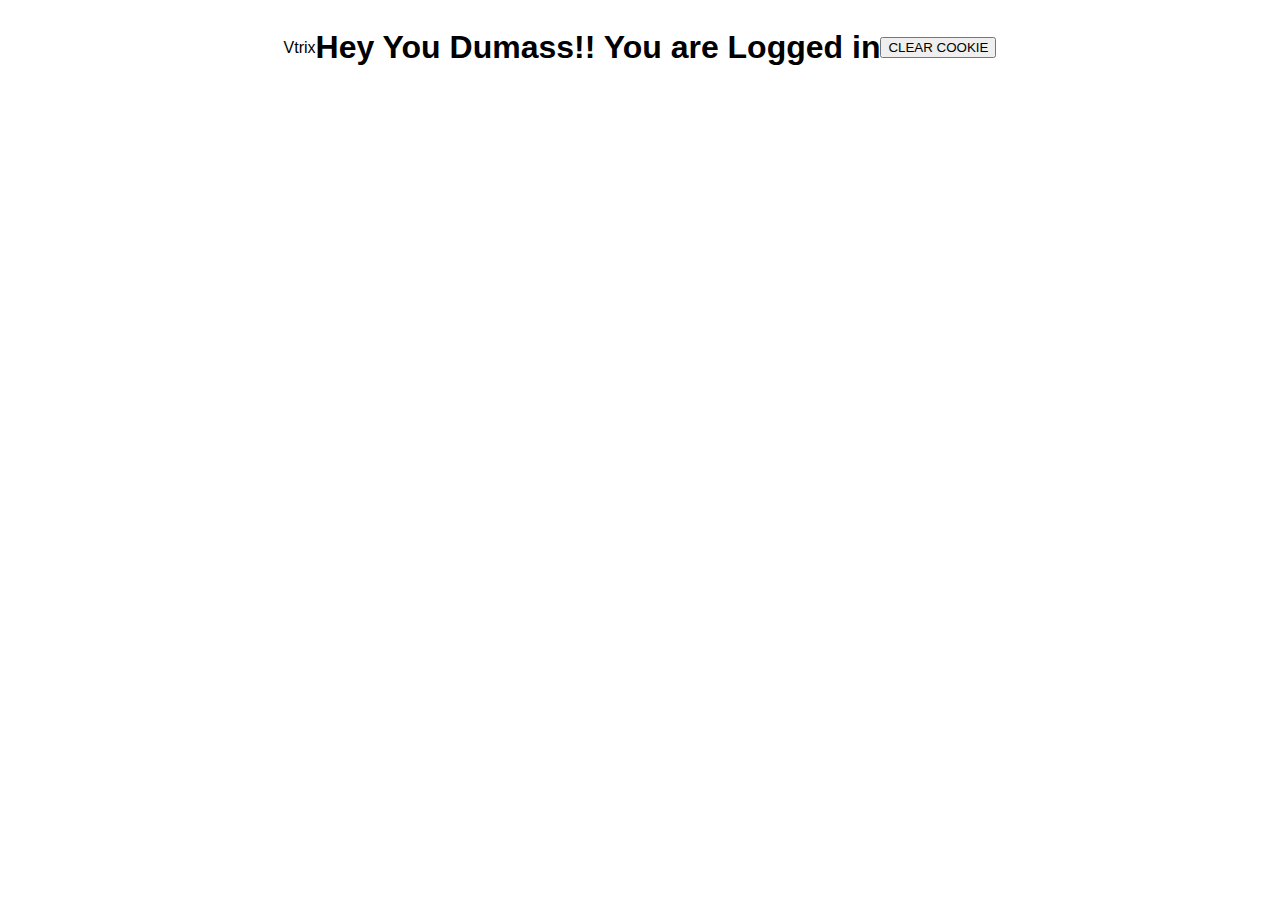
==== profile.html @ e8d33d41 "auth initialized" ====
<!DOCTYPE html>
<html lang="en">
  <head>
    <meta charset="UTF-8" />
    <meta http-equiv="X-UA-Compatible" content="IE=edge" />
    <meta name="viewport" content="width=device-width, initial-scale=1.0" />
    <link rel="stylesheet" type="text/css" href="style.css" />
    <link
      href="https://fonts.googleapis.com/css?family=Baloo+Thambi+2&display=swap"
      rel="stylesheet"
    />
    <title>Cards</title>
  </head>
  <body>
    <div id="nav">Vtrix</div>
    <div id="cards">
      <h1>Hey You Dumass!! You are Logged in</h1>
      <p id="cookie"></p>
    </div>
    <button id="clearCookie">CLEAR COOKIE</button>

    <script src="/profile.js"></script>
  </body>
</html>
---- style.css ----
body {
  font-family: "Trebuchet MS", "Lucida Sans Unicode", "Lucida Grande",
    "Lucida Sans", Arial, sans-serif;
  display: flex;
  flex-direction: row;
  align-items: center;
  justify-content: center;
}
.flex-container {
  display: flex;
  flex-direction: row;
  flex-wrap: wrap;
}

.login {
  width: 30vw;
  display: flex;
  flex-direction: column;
  align-items: center;
  justify-content: center;
  margin: 5vw;
}

.signup {
  transform: translateY(-40px);
  display: flex;
  flex-direction: column;
  align-items: center;
  justify-content: center;
  /* margin: 5vw; */
  /* width: 35vw; */
  width: 0;
  margin: 0;
  overflow: hidden;
  transition: 0.3s ease-in-out;
}

#loginHeading,
#signupHeading {
  text-align: center;
  font-size: 2.5rem;
  transform: translateX(-5%);
  color: rgba(0, 0, 0, 0.719);
  width: max-content;
}

form {
  width: 410px;
}

.label {
  z-index: -1;
  padding: 3px;
  color: rgba(103, 100, 255, 1);
  position: relative;
  top: 40px;
  opacity: 0;
  transition: 0.1s ease-in-out;
}

.input {
  background: rgb(224, 224, 224);
  font-family: "Trebuchet MS", "Lucida Sans Unicode", "Lucida Grande",
    "Lucida Sans", Arial, sans-serif;
  font-weight: 900;
  color: rgb(117, 117, 117);
  width: 90%;
  height: 35px;
  border-radius: 4px;
  padding: 16px;
  margin-bottom: 14px;
  border: 3px solid rgba(103, 100, 255, 0);
  transition: 0.09s ease-in-out;
  font-size: 20px;
}

.input:focus {
  border: 3px solid rgba(103, 100, 255, 1);
}

.button {
  width: 410px;
  height: 75px;
  color: rgb(252, 252, 252);
  text-align: center;
  position: relative;
  font-family: "Baloo Thambi 2", cursive;
  border-radius: 5px;
  border: none;
  background: rgb(103, 100, 255);
  background: linear-gradient(
    90deg,
    rgba(103, 100, 255, 1) 0%,
    rgba(130, 127, 254, 1) 100%
  );
  font-size: 1.55rem;
  cursor: pointer;
  padding: 20px 152px;
}

.button:hover,
.button:active {
  background: linear-gradient(
    90deg,
    rgb(130, 128, 255) 0%,
    rgb(154, 153, 255) 100%
  );
}

#newUser {
  display: flex;
  flex-direction: column;
  justify-content: center;
  align-items: center;
  font-weight: lighter;
  margin-top: 20px;
}

#createAccLabel {
  font-family: "Baloo Thambi 2", cursive;
  color: rgb(117, 117, 117);
  font-size: 0.95rem;
  margin-bottom: 4px;
}
#createAccLink {
  text-decoration: none;
  color: rgba(103, 100, 255, 1);
  cursor: pointer;
}
#createAccLink:hover,
#createAccLink:active {
  color: rgb(129, 127, 253);
}

@media only screen and (max-width: 1050px) {
  body {
    flex-direction: column-reverse;
  }
  .signup {
    width: 0;
  }
  /* .signup{ */
  /* height: 0; */
  /* } */
}

@media only screen and (max-width: 576px) {
  .login {
    width: 90vw;
    margin: auto;
  }
  form {
    width: 100%;
  }
  .button,
  .SignUpButton {
    width: 100%;
    padding: 10px 20px;
  }
}

@media only screen and (max-width: 420px) {
  .button,
  .SignUpButton {
    width: 100%;
    padding: 10px 20px;
  }
}

/* The alert message box */
.alert {
  padding: 20px;
  background-color: #f44336; /* Red */
  color: white;
  margin-bottom: 15px;
  display: none;
  /* display: flex; */
  /* flex-direction: row; */
}

/* The close button */
.closebtn {
  margin-left: 15px;
  color: white;
  font-weight: bold;
  float: right;
  font-size: 22px;
  line-height: 20px;
  cursor: pointer;
  transition: 0.3s;
}

/* When moving the mouse over the close button */
.closebtn:hover {
  color: black;
}
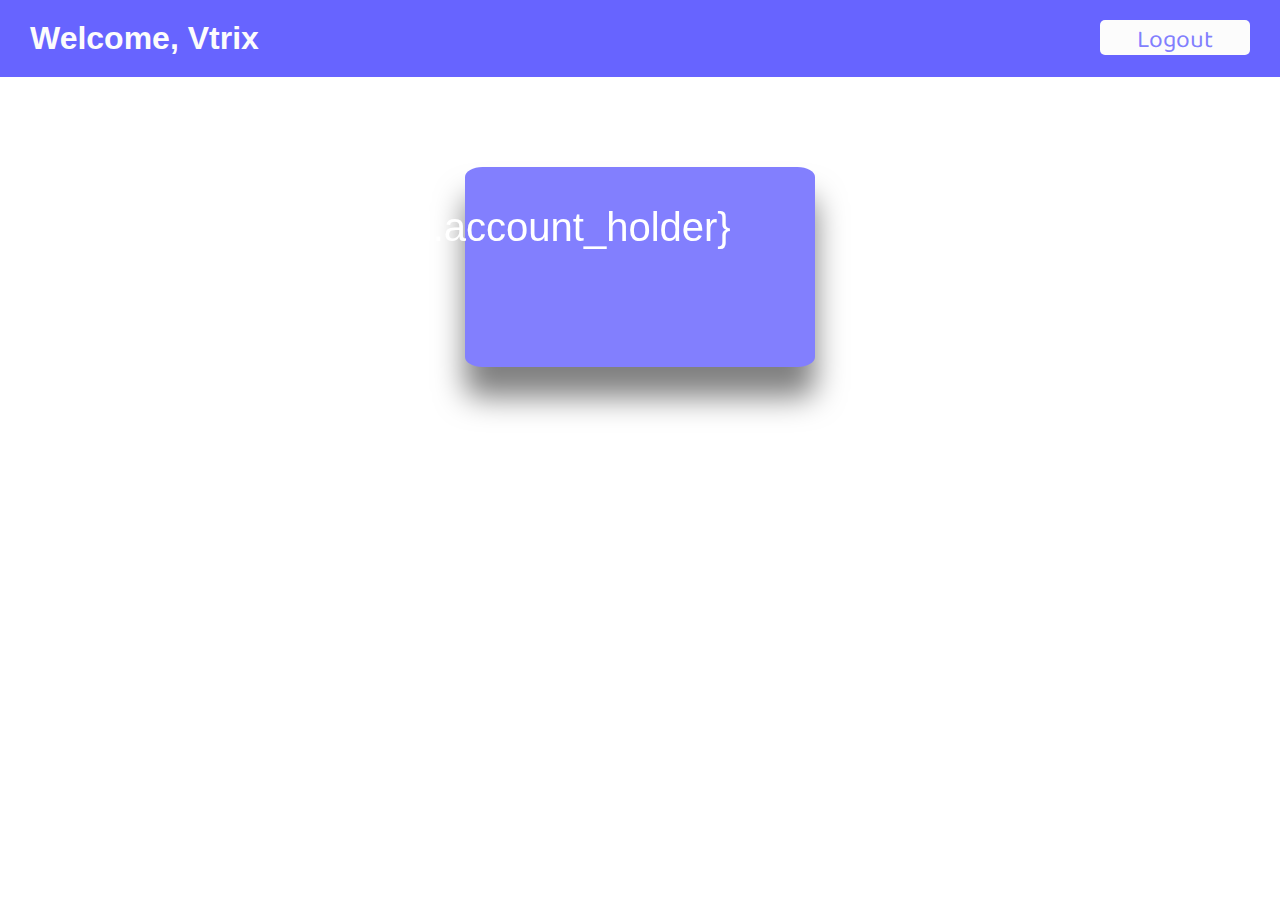
==== commit a6b4d63f: "cards fetch completed" ====
--- a/profile.html
+++ b/profile.html
@@ -12,12 +12,19 @@
     <title>Cards</title>
   </head>
   <body>
-    <div id="nav">Vtrix</div>
+    <div id="nav">
+      <h2>Welcome, Vtrix</h2>
+      <button id="logout" class="button">Logout</button>
+    </div>
+
     <div id="cards">
-      <h1>Hey You Dumass!! You are Logged in</h1>
-      <p id="cookie"></p>
+      <div class="cardbox">
+        <div class="card">
+          <div class="card-front">${card.account_holder}</div>
+          <div class="card-back">${card.cvv}</div>
+        </div>
+      </div>
     </div>
-    <button id="clearCookie">CLEAR COOKIE</button>
 
     <script src="/profile.js"></script>
   </body>
--- a/style.css
+++ b/style.css
@@ -1,6 +1,13 @@
+* {
+  box-sizing: border-box;
+  margin: 0;
+  padding: 0;
+}
 body {
   font-family: "Trebuchet MS", "Lucida Sans Unicode", "Lucida Grande",
     "Lucida Sans", Arial, sans-serif;
+}
+#main {
   display: flex;
   flex-direction: row;
   align-items: center;
@@ -42,6 +49,7 @@
   transform: translateX(-5%);
   color: rgba(0, 0, 0, 0.719);
   width: max-content;
+  margin-bottom: 20px;
 }
 
 form {
@@ -64,10 +72,11 @@
     "Lucida Sans", Arial, sans-serif;
   font-weight: 900;
   color: rgb(117, 117, 117);
-  width: 90%;
-  height: 35px;
+  width: 100%;
+  height: 40px;
+  padding: 30px;
   border-radius: 4px;
-  padding: 16px;
+  margin-top: 20px;
   margin-bottom: 14px;
   border: 3px solid rgba(103, 100, 255, 0);
   transition: 0.09s ease-in-out;
@@ -138,6 +147,7 @@
   }
   .signup {
     width: 0;
+    transform: translateY(0);
   }
   /* .signup{ */
   /* height: 0; */
@@ -170,7 +180,7 @@
 /* The alert message box */
 .alert {
   padding: 20px;
-  background-color: #f44336; /* Red */
+  background-color: #f44336;
   color: white;
   margin-bottom: 15px;
   display: none;
@@ -194,3 +204,95 @@
 .closebtn:hover {
   color: black;
 }
+
+/* profile page styles--------------------------------- */
+
+#nav {
+  background: rgba(103, 100, 255, 1);
+  color: rgb(252, 252, 252);
+  width: 100%;
+  padding: 20px 30px;
+  display: flex;
+  justify-content: space-between;
+}
+#nav h2 {
+  font-size: 2rem;
+}
+#logout {
+  width: 150px;
+  height: 35px;
+  position: relative;
+  background: rgb(252, 252, 252);
+  color: rgba(130, 127, 254, 1);
+  cursor: pointer;
+  padding: 0 12px;
+}
+#logout:hover {
+  background: rgb(230, 230, 230);
+}
+
+/* ------------------------------------------------------------------------ */
+
+#cards {
+  padding-top: 65px;
+  display: flex;
+  flex-direction: row;
+  justify-content: space-around;
+  flex-wrap: wrap;
+}
+
+.cardbox {
+  perspective: 500px;
+  margin: 25px;
+  width: fit-content;
+}
+
+.card {
+  position: relative;
+  border-radius: 5%; /* 모서리 */
+  width: 350px;
+  height: 200px;
+  background: #fff;
+  transform-style: preserve-3d;
+  transition: 0.25s ease;
+  box-shadow: 0 30px 30px rgba(0, 0, 0, 0.5);
+  cursor: pointer;
+  background: rgba(130, 127, 254, 1);
+}
+
+/* 카드 색상. 1열 */
+
+.card-front,
+.card-back {
+  position: absolute;
+  top: 0;
+  left: 0;
+  width: 120px;
+  height: 120px;
+  color: #fff;
+  backface-visibility: hidden;
+}
+
+.card-front {
+  font-size: 40px;
+  justify-content: center;
+  text-align: center;
+  display: flex;
+  align-items: center;
+}
+
+.card-back {
+  font-size: 25px;
+  justify-content: center;
+  text-align: center;
+  display: flex;
+  align-items: center;
+}
+
+.cardbox:hover .card {
+  transform: rotateY(180deg);
+}
+
+.card-back {
+  transform: rotateY(180deg);
+}
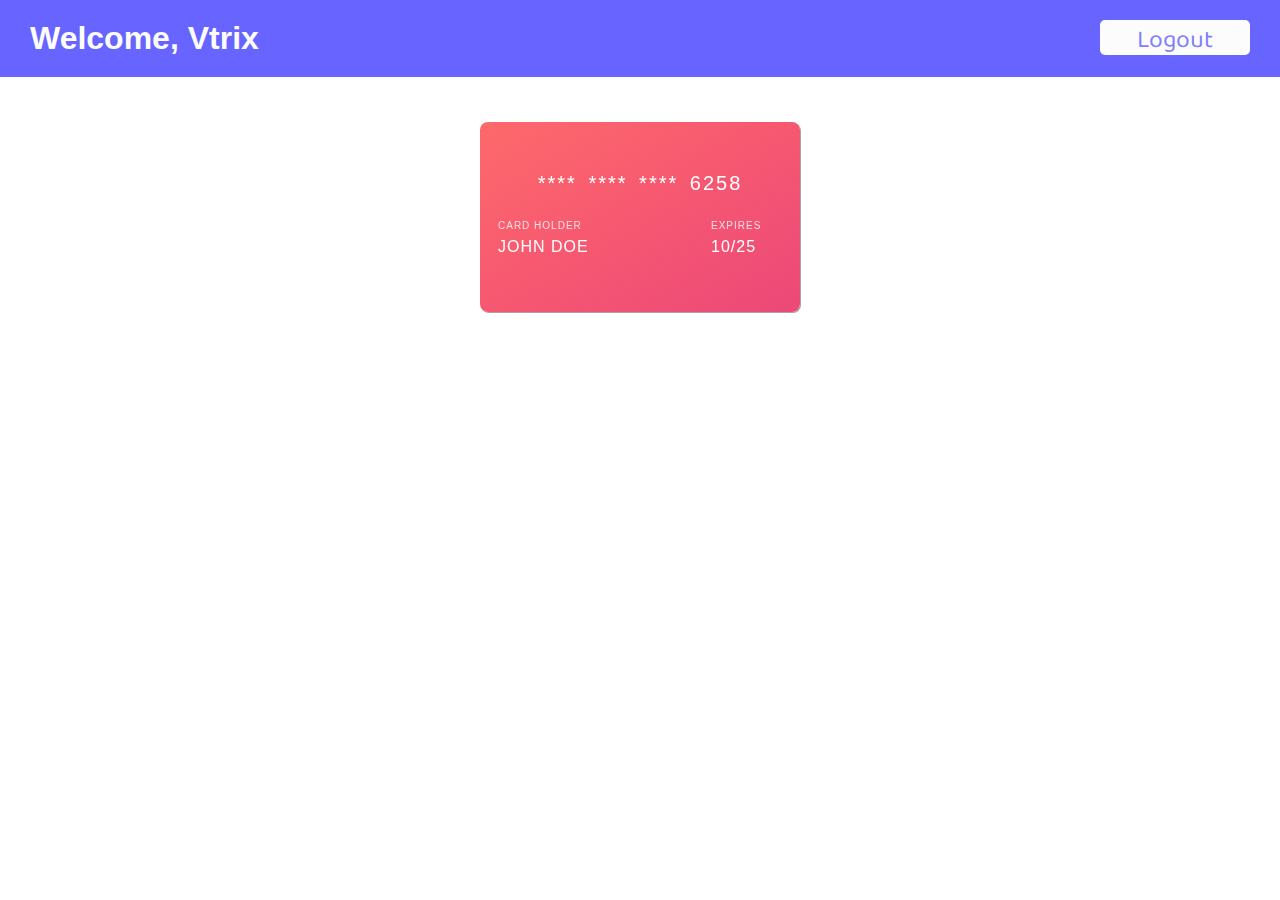
==== commit e9bb56fb: "added new card design" ====
--- a/profile.html
+++ b/profile.html
@@ -18,10 +18,34 @@
     </div>
 
     <div id="cards">
-      <div class="cardbox">
-        <div class="card">
-          <div class="card-front">${card.account_holder}</div>
-          <div class="card-back">${card.cvv}</div>
+      <div class="card">
+        <div class="card__front card__part">
+          <p class="card_numer">**** **** **** 6258</p>
+          <div class="card__space-75">
+            <span class="card__label">Card holder</span>
+            <p class="card__info">John Doe</p>
+          </div>
+          <div class="card__space-25">
+            <span class="card__label">Expires</span>
+            <p class="card__info">10/25</p>
+          </div>
+        </div>
+
+        <div class="card__back card__part">
+          <div class="card__black-line"></div>
+          <div class="card__back-content">
+            <div class="card__secret">
+              <p class="card__secret--last">420</p>
+            </div>
+            <img
+              class="card__back-square card__square"
+              src="https://image.ibb.co/cZeFjx/little_square.png"
+            />
+            <img
+              class="card__back-logo card__logo"
+              src="https://www.fireeye.com/partners/strategic-technology-partners/visa-fireeye-cyber-watch-program/_jcr_content/content-par/grid_20_80_full/grid-20-left/image.img.png/1505254557388.png"
+            />
+          </div>
         </div>
       </div>
     </div>
--- a/style.css
+++ b/style.css
@@ -232,67 +232,175 @@
 }
 
 /* ------------------------------------------------------------------------ */
-
 #cards {
-  padding-top: 65px;
-  display: flex;
-  flex-direction: row;
+  margin-top: 45px;
+  display: flex;
   justify-content: space-around;
-  flex-wrap: wrap;
-}
-
-.cardbox {
-  perspective: 500px;
-  margin: 25px;
-  width: fit-content;
-}
-
+}
 .card {
+  width: 320px;
+  height: 190px;
+  -webkit-perspective: 600px;
+  -moz-perspective: 600px;
+  perspective: 600px;
+}
+
+.card__part {
+  box-shadow: 1px 1px #aaa3a3;
+  top: 0;
+  position: absolute;
+  z-index: 1000;
+  left: 0;
+  display: inline-block;
+  width: 320px;
+  height: 190px;
+  background-image: url("https://image.ibb.co/bVnMrc/g3095.png"),
+    linear-gradient(
+      to right bottom,
+      #fd696b,
+      #fa616e,
+      #f65871,
+      #f15075,
+      #ec4879
+    ); /*linear-gradient(to right bottom, #fd8369, #fc7870, #f96e78, #f56581, #ee5d8a)*/
+  background-repeat: no-repeat;
+  background-position: center;
+  background-size: cover;
+  border-radius: 8px;
+
+  -webkit-transition: all 0.5s cubic-bezier(0.175, 0.885, 0.32, 1.275);
+  -moz-transition: all 0.5s cubic-bezier(0.175, 0.885, 0.32, 1.275);
+  -ms-transition: all 0.5s cubic-bezier(0.175, 0.885, 0.32, 1.275);
+  -o-transition: all 0.5s cubic-bezier(0.175, 0.885, 0.32, 1.275);
+  transition: all 0.5s cubic-bezier(0.175, 0.885, 0.32, 1.275);
+  -webkit-transform-style: preserve-3d;
+  -moz-transform-style: preserve-3d;
+  -webkit-backface-visibility: hidden;
+  -moz-backface-visibility: hidden;
+}
+
+.card__front {
+  padding: 30px 18px;
+  -webkit-transform: rotateY(0);
+  -moz-transform: rotateY(0);
+}
+
+.card__back {
+  padding: 18px 0;
+  -webkit-transform: rotateY(-180deg);
+  -moz-transform: rotateY(-180deg);
+}
+
+.card__black-line {
+  margin-top: 5px;
+  height: 38px;
+  background-color: #303030;
+}
+
+.card__logo {
+  height: 16px;
+}
+
+.card__front-logo {
+  position: absolute;
+  top: 18px;
+  right: 18px;
+}
+.card__square {
+  border-radius: 5px;
+  height: 30px;
+}
+
+.card_numer {
+  display: block;
+  width: 100%;
+  word-spacing: 4px;
+  font-size: 20px;
+  letter-spacing: 2px;
+  color: #fff;
+  text-align: center;
+  margin-bottom: 20px;
+  margin-top: 20px;
+}
+
+.card__space-75 {
+  width: 75%;
+  float: left;
+}
+
+.card__space-25 {
+  width: 25%;
+  float: left;
+}
+
+.card__label {
+  font-size: 10px;
+  text-transform: uppercase;
+  color: rgba(255, 255, 255, 0.8);
+  letter-spacing: 1px;
+}
+
+.card__info {
+  margin-bottom: 0;
+  margin-top: 5px;
+  font-size: 16px;
+  line-height: 18px;
+  color: #fff;
+  letter-spacing: 1px;
+  text-transform: uppercase;
+}
+
+.card__back-content {
+  padding: 15px 15px 0;
+}
+.card__secret--last {
+  color: #303030;
+  text-align: right;
+  margin: 0;
+  font-size: 14px;
+}
+
+.card__secret {
+  padding: 5px 12px;
+  background-color: #fff;
   position: relative;
-  border-radius: 5%; /* 모서리 */
-  width: 350px;
-  height: 200px;
-  background: #fff;
-  transform-style: preserve-3d;
-  transition: 0.25s ease;
-  box-shadow: 0 30px 30px rgba(0, 0, 0, 0.5);
-  cursor: pointer;
-  background: rgba(130, 127, 254, 1);
-}
-
-/* 카드 색상. 1열 */
-
-.card-front,
-.card-back {
+}
+
+.card__secret:before {
+  content: "";
   position: absolute;
-  top: 0;
-  left: 0;
-  width: 120px;
-  height: 120px;
-  color: #fff;
-  backface-visibility: hidden;
-}
-
-.card-front {
-  font-size: 40px;
-  justify-content: center;
-  text-align: center;
-  display: flex;
-  align-items: center;
-}
-
-.card-back {
-  font-size: 25px;
-  justify-content: center;
-  text-align: center;
-  display: flex;
-  align-items: center;
-}
-
-.cardbox:hover .card {
-  transform: rotateY(180deg);
-}
-
-.card-back {
-  transform: rotateY(180deg);
-}
+  top: -3px;
+  left: -3px;
+  height: calc(100% + 6px);
+  width: calc(100% - 42px);
+  border-radius: 4px;
+  background: repeating-linear-gradient(
+    45deg,
+    #ededed,
+    #ededed 5px,
+    #f9f9f9 5px,
+    #f9f9f9 10px
+  );
+}
+
+.card__back-logo {
+  position: absolute;
+  bottom: 15px;
+  right: 15px;
+}
+
+.card__back-square {
+  position: absolute;
+  bottom: 15px;
+  left: 15px;
+}
+
+.card:hover .card__front {
+  -webkit-transform: rotateY(180deg);
+  -moz-transform: rotateY(180deg);
+}
+
+.card:hover .card__back {
+  -webkit-transform: rotateY(0deg);
+  -moz-transform: rotateY(0deg);
+}
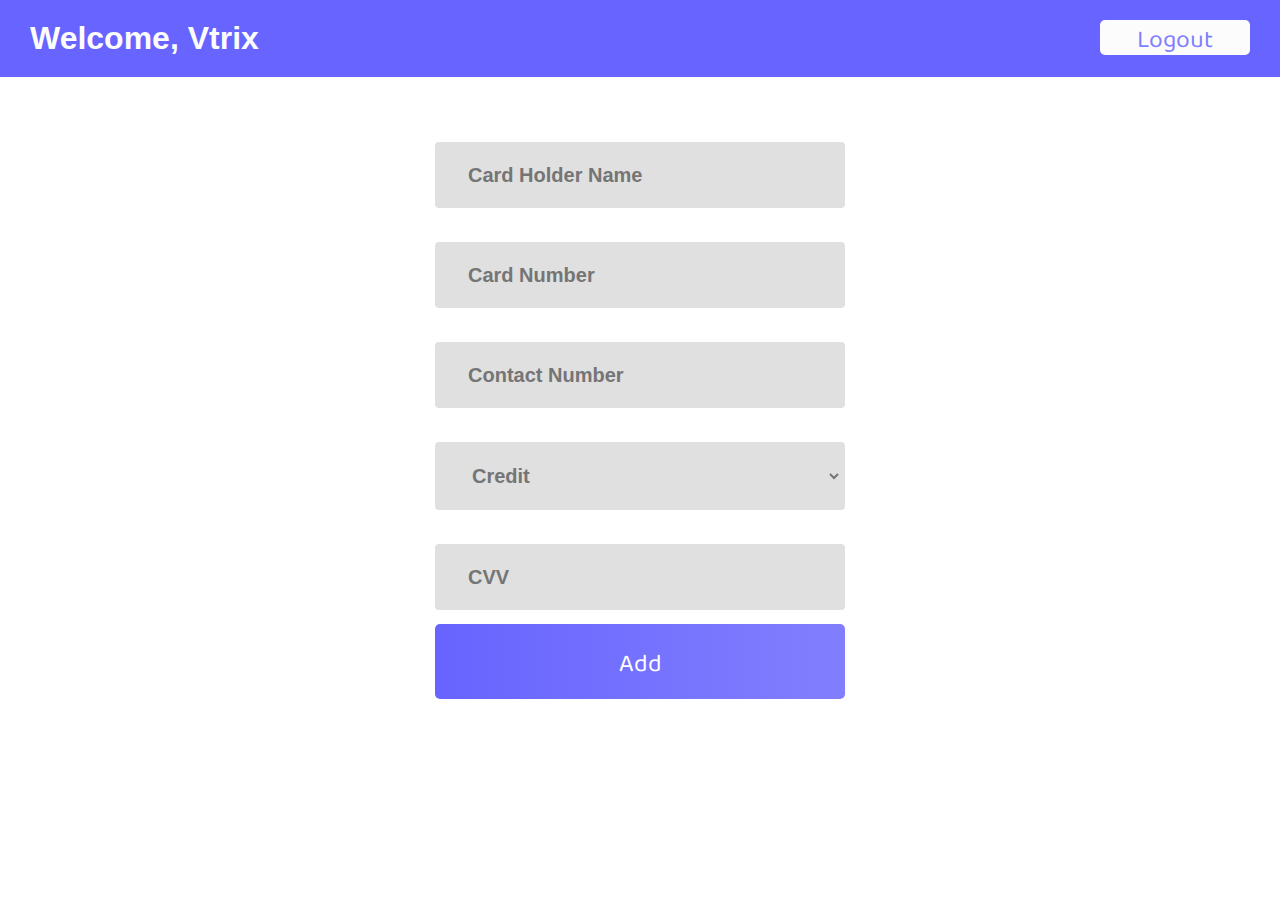
==== commit 904ea314: "add card feature added" ====
--- a/profile.html
+++ b/profile.html
@@ -16,37 +16,46 @@
       <h2>Welcome, Vtrix</h2>
       <button id="logout" class="button">Logout</button>
     </div>
+    <div id="content">
+      <div id="cards"></div>
+      <div id="addCard">
+        <form id="addCardForm">
+          <input
+            type="text"
+            id="cardHolder"
+            class="input"
+            name="cardholder"
+            placeholder="Card Holder Name"
+          />
+          <input
+            type="text"
+            id="cardNum"
+            class="input"
+            name="cardnumber"
+            placeholder="Card Number"
+          />
+          <input
+            type="text"
+            id="phoneNum"
+            class="input"
+            name="phonenumber"
+            placeholder="Contact Number"
+          />
 
-    <div id="cards">
-      <div class="card">
-        <div class="card__front card__part">
-          <p class="card_numer">**** **** **** 6258</p>
-          <div class="card__space-75">
-            <span class="card__label">Card holder</span>
-            <p class="card__info">John Doe</p>
-          </div>
-          <div class="card__space-25">
-            <span class="card__label">Expires</span>
-            <p class="card__info">10/25</p>
-          </div>
-        </div>
+          <select class="selector input" id="cardType" name="cardtype">
+            <option value="credit">Credit</option>
+            <option value="debit">Debit</option>
+          </select>
+          <input
+            type="password"
+            class="input"
+            id="cvv"
+            name="cvv"
+            placeholder="CVV"
+          />
 
-        <div class="card__back card__part">
-          <div class="card__black-line"></div>
-          <div class="card__back-content">
-            <div class="card__secret">
-              <p class="card__secret--last">420</p>
-            </div>
-            <img
-              class="card__back-square card__square"
-              src="https://image.ibb.co/cZeFjx/little_square.png"
-            />
-            <img
-              class="card__back-logo card__logo"
-              src="https://www.fireeye.com/partners/strategic-technology-partners/visa-fireeye-cyber-watch-program/_jcr_content/content-par/grid_20_80_full/grid-20-left/image.img.png/1505254557388.png"
-            />
-          </div>
-        </div>
+          <button class="button" id="addCardButton">Add</button>
+        </form>
       </div>
     </div>
 
--- a/style.css
+++ b/style.css
@@ -205,7 +205,7 @@
   color: black;
 }
 
-/* profile page styles--------------------------------- */
+/* profile page styles------------------------------------------------- */
 
 #nav {
   background: rgba(103, 100, 255, 1);
@@ -231,7 +231,7 @@
   background: rgb(230, 230, 230);
 }
 
-/* ------------------------------------------------------------------------ */
+/* card styles------------------------------------------------------------------------ */
 #cards {
   margin-top: 45px;
   display: flex;
@@ -254,15 +254,14 @@
   display: inline-block;
   width: 320px;
   height: 190px;
-  background-image: url("https://image.ibb.co/bVnMrc/g3095.png"),
-    linear-gradient(
-      to right bottom,
-      #fd696b,
-      #fa616e,
-      #f65871,
-      #f15075,
-      #ec4879
-    ); /*linear-gradient(to right bottom, #fd8369, #fc7870, #f96e78, #f56581, #ee5d8a)*/
+  background: linear-gradient(
+    to right bottom,
+    #fd696b,
+    #fa616e,
+    #f65871,
+    #f15075,
+    #ec4879
+  );
   background-repeat: no-repeat;
   background-position: center;
   background-size: cover;
@@ -404,3 +403,15 @@
   -webkit-transform: rotateY(0deg);
   -moz-transform: rotateY(0deg);
 }
+
+/* add card form styles------------------------------------------------- */
+#addCard {
+  width: 100%;
+  display: flex;
+  align-items: center;
+  justify-content: center;
+}
+.selector {
+  padding: 0 0 0 30px;
+  height: 68px;
+}
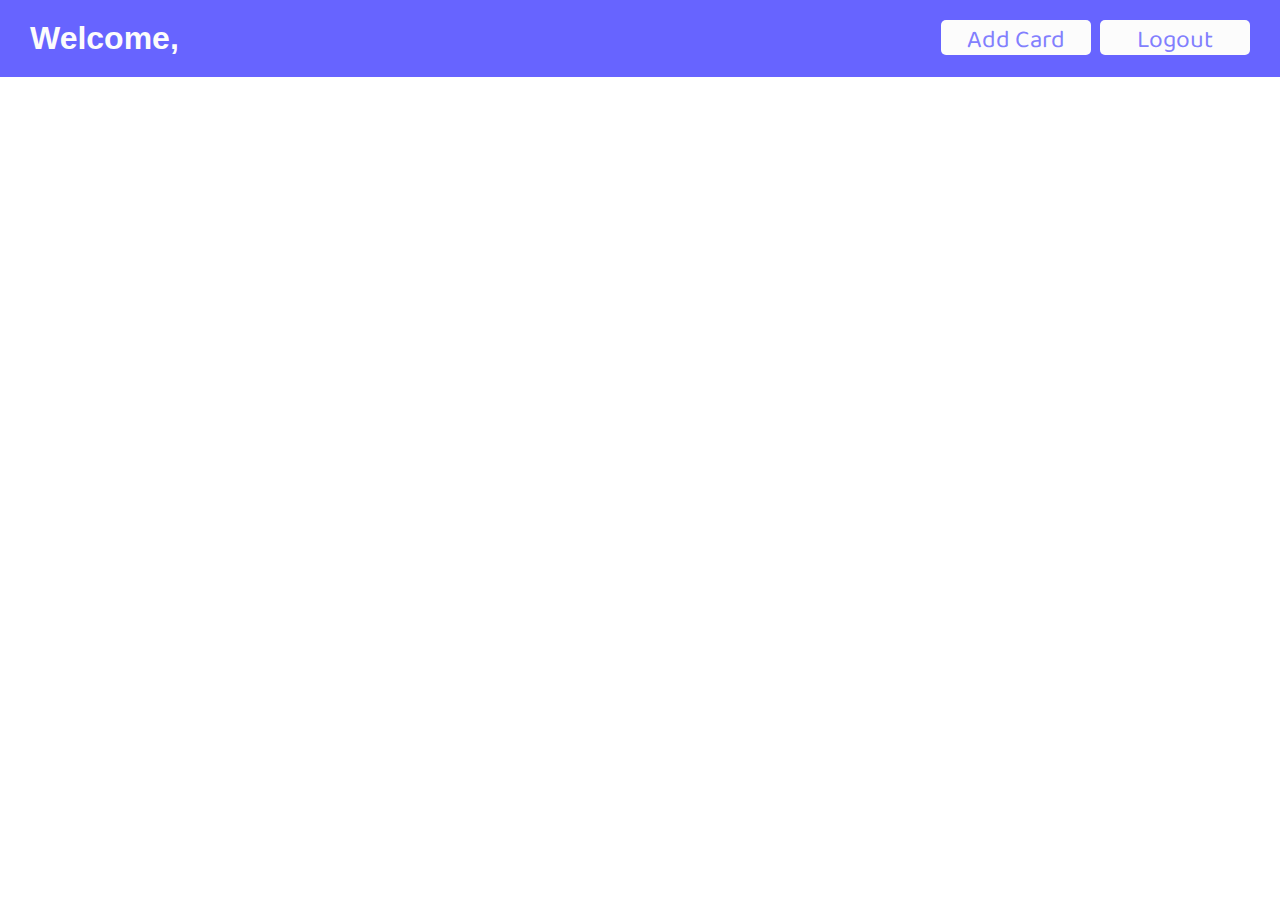
==== commit c08757be: "added modal for add card form" ====
--- a/profile.html
+++ b/profile.html
@@ -14,11 +14,15 @@
   <body>
     <div id="nav">
       <h2>Welcome, Vtrix</h2>
-      <button id="logout" class="button">Logout</button>
+      <div id="actions">
+        <button id="showAddCard" class="button navButton">Add Card</button>
+
+        <button id="logout" class="button navButton">Logout</button>
+      </div>
     </div>
     <div id="content">
-      <div id="cards"></div>
       <div id="addCard">
+        <button id="closeForm" class="button">Close</button>
         <form id="addCardForm">
           <input
             type="text"
@@ -57,8 +61,9 @@
           <button class="button" id="addCardButton">Add</button>
         </form>
       </div>
+      <div id="cards"></div>
     </div>
 
-    <script src="/profile.js"></script>
+    <script src="./profile.js"></script>
   </body>
 </html>
--- a/style.css
+++ b/style.css
@@ -180,14 +180,22 @@
 /* The alert message box */
 .alert {
   padding: 20px;
-  background-color: #f44336;
+  background-color: #ee4f44;
   color: white;
   margin-bottom: 15px;
   display: none;
+  border-radius: 4px;
   /* display: flex; */
   /* flex-direction: row; */
 }
-
+.signupPrompt {
+  padding: 20px;
+  background-color: #46f436;
+  color: white;
+  margin-bottom: 15px;
+  display: none;
+  border-radius: 4px;
+}
 /* The close button */
 .closebtn {
   margin-left: 15px;
@@ -218,7 +226,7 @@
 #nav h2 {
   font-size: 2rem;
 }
-#logout {
+.navButton {
   width: 150px;
   height: 35px;
   position: relative;
@@ -226,8 +234,9 @@
   color: rgba(130, 127, 254, 1);
   cursor: pointer;
   padding: 0 12px;
-}
-#logout:hover {
+  margin-left: 5px;
+}
+.navButton:hover {
   background: rgb(230, 230, 230);
 }
 
@@ -236,8 +245,10 @@
   margin-top: 45px;
   display: flex;
   justify-content: space-around;
+  flex-wrap: wrap;
 }
 .card {
+  margin-bottom: 20px;
   width: 320px;
   height: 190px;
   -webkit-perspective: 600px;
@@ -406,12 +417,26 @@
 
 /* add card form styles------------------------------------------------- */
 #addCard {
-  width: 100%;
-  display: flex;
+  display: none;
+  flex-direction: column;
   align-items: center;
   justify-content: center;
+  position: absolute;
+  top: 0;
+  z-index: 2;
+  background: #303030ec;
+  height: 100vh;
+  width: 100vw;
 }
 .selector {
   padding: 0 0 0 30px;
   height: 68px;
 }
+#closeForm {
+  position: absolute;
+  top: 7%;
+  right: 10%;
+  width: fit-content;
+  height: fit-content;
+  padding: 4px 14px;
+}
